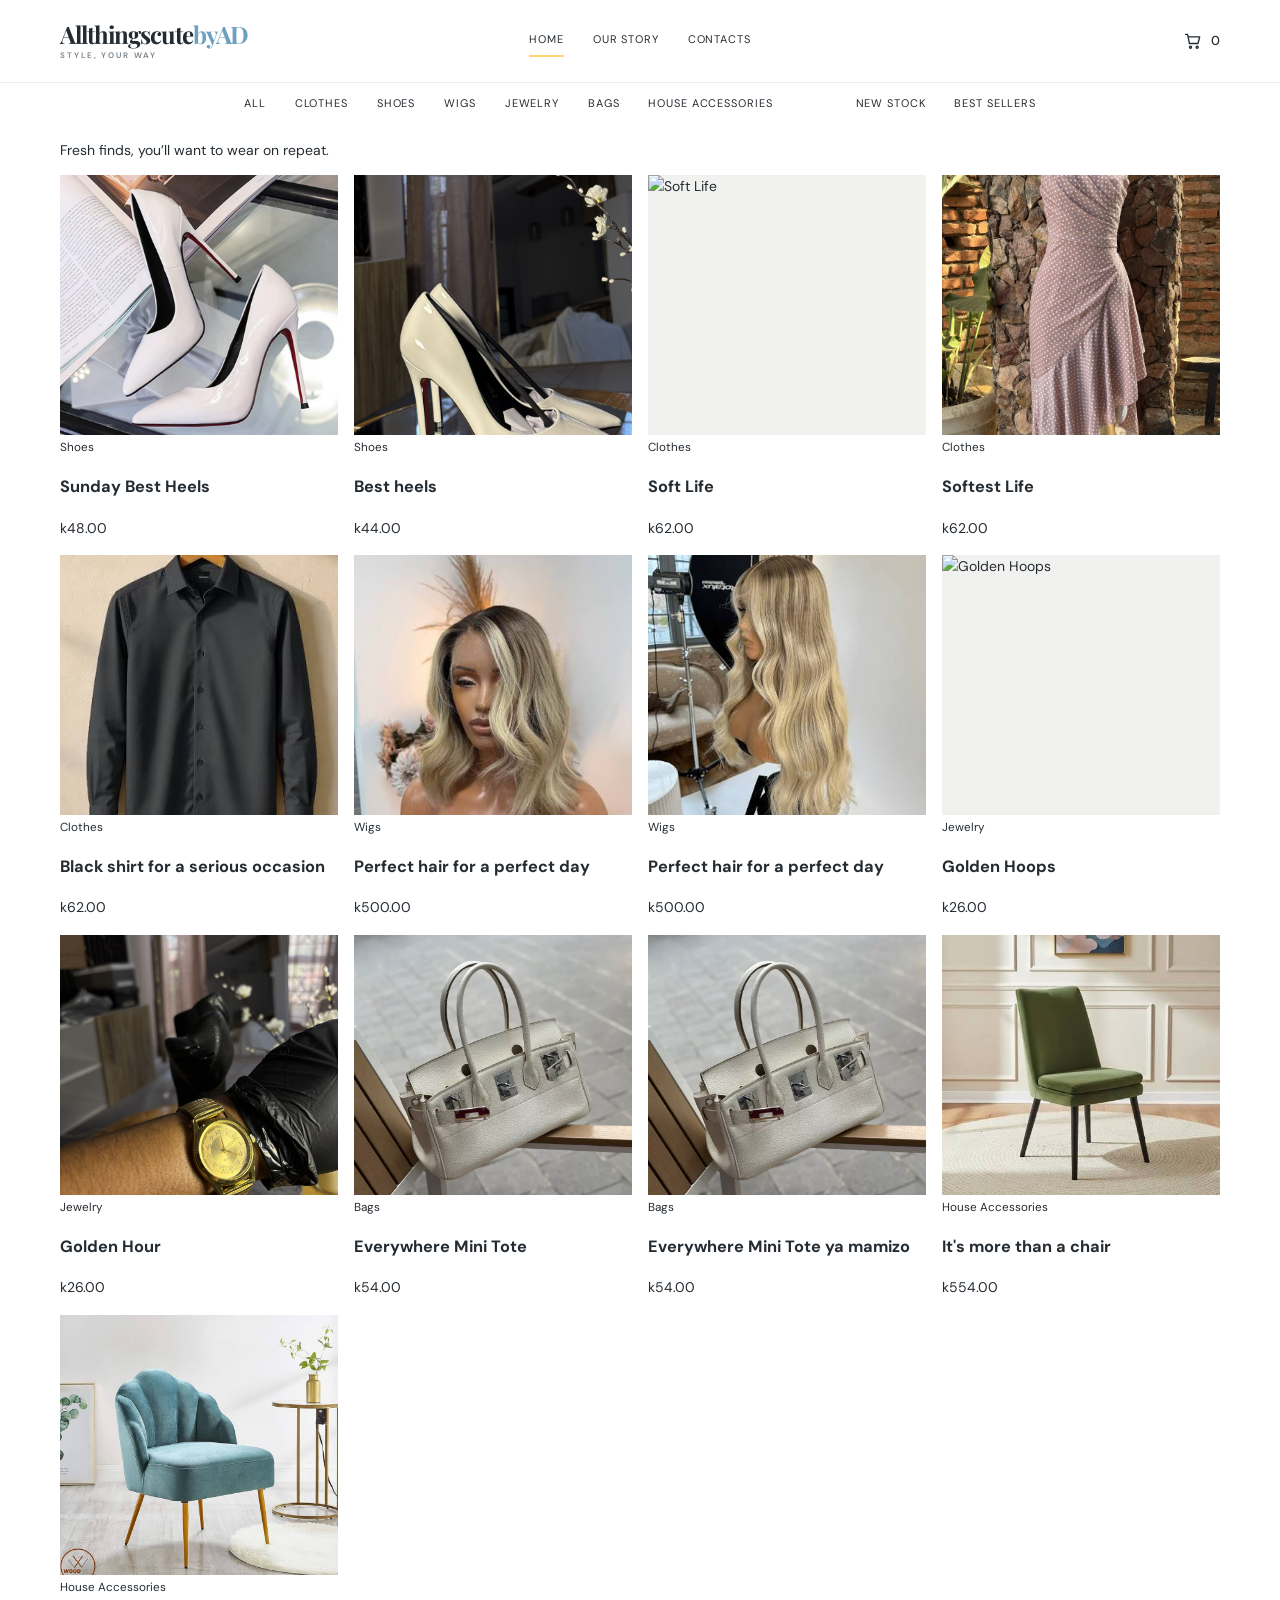
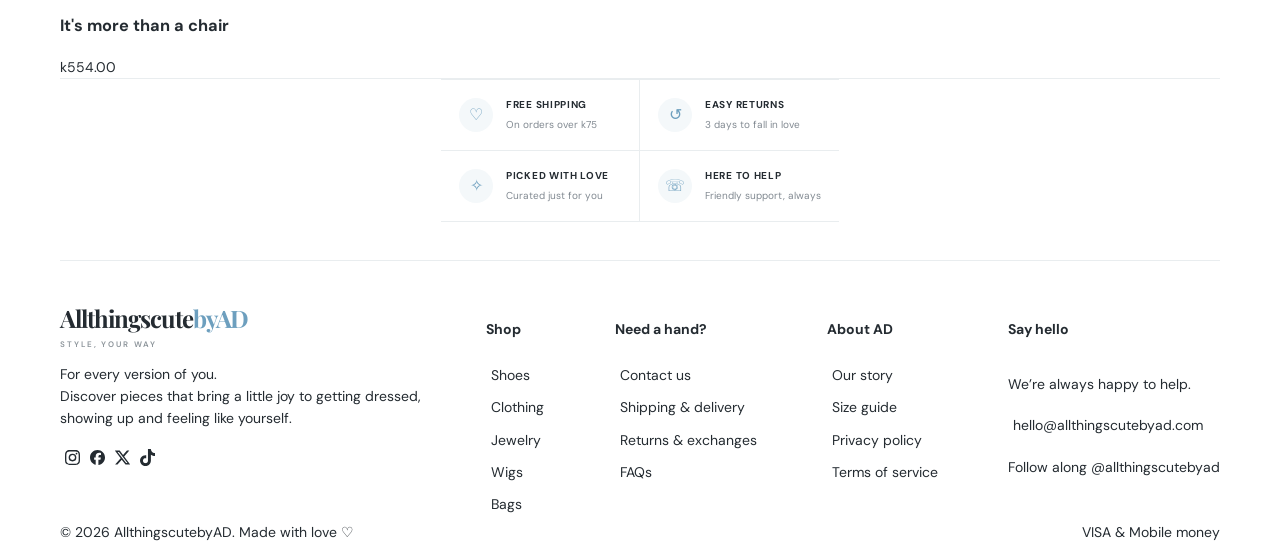
==== index.html @ f877f403 "Initial commit" ====
<!DOCTYPE html>
<html lang="en">
<head>
    <meta charset="UTF-8">
    <meta name="viewport" content="width=device-width, initial-scale=1, viewport-fit=cover">
     <meta name="theme-color" content="#96c3e2" />
    <title>AllthingscutebyAD — Style, your way</title>
    <meta name="description" content="Review the items in your AllthingscutebyAD cart.">
    <link rel="preconnect" href="https://fonts.googleapis.com">
    <link rel="preconnect" href="https://fonts.gstatic.com" crossorigin>
    <link href="https://fonts.googleapis.com/css2?family=DM+Sans:wght@400;500;600;700&family=Playfair+Display:wght@500;600;700&display=swap" rel="stylesheet">
    <link rel="stylesheet" href="/CSSallthings/index.css">
</head>
<body>
    <!--<div class="announcement">A little something lovely — <b>free shipping</b> on orders over $75</div>-->

   <header class="site-header">
        <div class="wrap">
            <div class="bar">
            <a class="logo" href="index.html" aria-label="AllthingscutebyAD home"><b>Allthingscute<i>byAD</i></b><small>STYLE, YOUR WAY</small></a>
            <nav class="nav" id="nav" aria-label="Main">
                <a href="index.html" aria-current="page">Home</a>
                <a href="/HTMLallthings/Our Story _ AllthingscutebyAD.html">Our story</a>
                <a href="/HTMLallthings/Contact Us _ AllthingscutebyAD.html">Contacts</a>
            </nav>
            <div class="tools">
                <a class="cart" href="/HTMLallthings/Your Cart _ AllthingscutebyAD.html" aria-label="Cart, 0 items"><svg viewBox="0 0 24 24" fill="none" stroke="currentColor" stroke-width="1.6" stroke-linecap="round" stroke-linejoin="round"><path d="M3 4h2.500l2.200 11h10.300l2-8H6.500"/><circle cx="9" cy="19.500" r="1.200"/><circle cx="17" cy="19.500" r="1.200"/></svg><span id="cart-count">0</span></a>
                <button class="menu-btn" id="menu-btn" aria-label="Menu" aria-expanded="false" aria-controls="nav"><svg viewBox="0 0 24 24" fill="none" stroke="currentColor" stroke-width="1.6" stroke-linecap="round"><path d="M4 7h16M4 12h11M4 17h16"/></svg></button>
            </div>
            </div>
        </div>
   </header>

    <header class="header-products">
       <div class="products-wrap">
            <nav class="nav products-nav">
                <a href="#" id="all">All</a>
                <a href="#" id="clothesTab">Clothes</a>
                <a href="#" id="shoesTab">shoes</a>
                <a href="#" id="wigsTab">wigs</a>
                <a href="#" id="jewelryTab">jewelry</a>
                <a href="#" id="bagsTab">Bags</a>
                <a href="#" id="houseTab">House Accessories</a>
            </nav>
            <div class="twerks">
                <div class="nav">
                    <a href="#featured" class="NewStock">New Stock</a>
                    <a href="#featured" class="bestSeller">Best sellers</a>
                </div>
            </div>
       </div>
    </header>

    <div class="header2">
        <div class="headerContainer">
        <div class="icon"></div>
        <div class="options">
            <div class="optionsContainer">
                <div class="searchIcon"></div>
                <div class="home">home</div>
                <div class="products">products</div>
                <div class="brog">brog</div>
                <div class="about">about</div>
                <div class="contacts">contacts</div>
            </div>
            <div class="addToCart">add</div>
        </div>
    </div>
    </div>
    <div class="main">
        <div class="itemContainer">
           <!--clothes tab-->
            <div class="hero-main">
                <img src="https://images.unsplash.com/photo-1539109136881-3be0616acf4b?auto=format&fit=crop&w=1300&q=85" alt="Woman in a chic neutral outfit" loading="lazy">
                <div class="hero-copy">
                <div class="eyebrow">The new season edit</div>
                <h1>Feel cute.<br>Be you.</h1>
                <p>Little things that make you feel like the best version of yourself. Find your new favorite today.</p>
                <a class="btn" href="#categories">Shop the collection <span>→</span></a>
                </div>
            </div>
            <!--shoes tab-->
            <div class="hero-main" href="#categories">
                <img src="https://encrypted-tbn0.gstatic.com/images?q=tbn:ANd9GcT6rPO8K9i-c21OOkZtDKcu__OHGgDs4h7Q7kkB447UrA&s=10" alt="A pair of stylish heels" loading="lazy">
                <div class="side-copy">
                    <small>Step into something lovely</small>
                    <h2>Shoes to love</h2>
                    <a class="btn" href="#categories">Shop shoes →</a>
                    <span class="text-link">Shop shoes →</span>
                </div>
          </div>
           <!--jewelry tab-->
          <div class="hero-main" href="#categories">
            <img src="https://images.unsplash.com/photo-1617038220319-276d3cfab638?auto=format&fit=crop&w=700&q=80" alt="Gold jewelry" loading="lazy">
            <div class="side-copy">
              <small>Your little sparkle</small>
              <h2>Jewelry edit</h2>
              <a class="btn" href="#categories">Shop jewelry →</a>
            </div>
          </div>
          <!--wigs tab-->
          <div class="hero-main" href="#categories">
            <img src="https://encrypted-tbn0.gstatic.com/images?q=tbn:ANd9GcSiTjbR0cYACHZYfbtIxsg9fu1krcEa8y6SXCbswASoBZkrSB3hBooDhJg&s=10" alt="Gold jewelry" loading="lazy">
            <div class="side-copy">
              <small>Your perfect wig</small>
              <h2>Wig edit</h2>
              <a class="btn" href="#categories">Shop Wigs →</a>
            </div>
          </div>
        </div>
       
        <section class="featured" id="featured">
            <div class="wrap">
                <div class="section-head"><div>
                    <p>Fresh finds, you’ll want to wear on repeat.</p>
                </div>
                <div class="tabs">
                    <button class="active">Featured</button>
                    <button>New arrivals</button>
                    <button>Best sellers</button>
                </div>
            </div>
             <!--all products-->
            <div class="products">
       
                <article class="product shoesItem" class="shoes" class="data-category">
                    <div class="product-photo">
                    <img src="/images/bongiwe/whiteHeels.JPG" alt="Strappy heeled sandals" loading="lazy">
                    <span class="badge">Bestseller</span>
                    <div class="quick">
                        <button class="btn" onclick="addBag()">Add to Cart<span>+</span></button>
                    </div>
                    </div>
                    <div class="product-info">
                    <small class="product-category">Shoes</small>
                    <h3 class="product-comment">Sunday Best Heels</h3>
                    <div class="price">k48.00</div></div>
                </article>

                <article class="product shoesItem" class="shoes" >
                    <div class="product-photo">
                    <img src="/images/bongiwe/whiteHeels2.jpg" alt="Soft tan everyday handbag" loading="lazy"><span class="badge">Just lovely</span>
                    <div class="quick">
                        <button class="btn" onclick="addBag()">Add to Cart<span>+</span></button>
                    </div>
                    </div>
                    <div class="product-info">
                    <small class="product-category">shoes</small>
                    <h3 class="product-comment">Best heels</h3>
                    <div class="price">k44.00</div>
                    </div>
                </article>
        
                <article class="product clothesItem" class="clothing">
                    <div class="product-photo">
                    <img src="/images/bongiwe/WhiteDress.JPG" alt="Effortless everyday outfit" loading="lazy">
                    <span class="badge">New in</span>
                    <div class="quick">
                        <button class="btn" onclick="addBag()">Add to Cart<span>+</span></button>
                    </div>
                    </div>
                    <div class="product-info">
                    <small class="product-category">Clothing</small>
                    <h3 class="product-comment">Soft Life</h3>
                    <div class="price">k62.00</div>
                    </div>
                </article>

                <article class="product clothesItem" class="clothing">
                    <div class="product-photo">
                    <img src="/images/bongiwe/GoldenDress.jpg" alt="Effortless everyday outfit" loading="lazy">
                    <span class="badge">New in</span>
                    <div class="quick">
                        <button class="btn" onclick="addBag()">Add to Cart<span>+</span></button>
                    </div>
                    </div>
                    <div class="product-info">
                    <small class="product-category">Clothing</small>
                    <h3 class="product-comment">Softest Life</h3>
                    <div class="price">k62.00</div>
                    </div>
                </article>

                <article class="product clothesItem" class="clothing">
                    <div class="product-photo">
                    <img src="/images/bongiwe/shirt.jpg" alt="Effortless everyday outfit" loading="lazy">
                    <span class="badge">New in</span>
                    <div class="quick">
                        <button class="btn" onclick="addBag()">Add to Cart<span>+</span></button>
                    </div>
                    </div>
                    <div class="product-info">
                    <small class="product-category">Clothing</small>
                    <h3 class="product-comment">black shirt for a serious occasion</h3>
                    <div class="price">k62.00</div>
                    </div>
                </article>

                 <article class="product wigsItem" class="wigs">
                    <div class="product-photo">
                    <img src="/images/bongiwe/wigs.jpg" alt="Effortless everyday outfit" loading="lazy">
                    <span class="badge">New in</span>
                    <div class="quick">
                        <button class="btn" onclick="addBag()">Add to Cart<span>+</span></button>
                    </div>
                    </div>
                    <div class="product-info">
                    <small class="product-category">Wigs</small>
                    <h3 class="product-comment">perfect hair for a perfect day</h3>
                    <div class="price">k500.00</div>
                    </div>
                </article>

                 <article class="product wigsItem" class="wigs">
                    <div class="product-photo">
                    <img src="/images/bongiwe/wigs2.jpg" alt="Effortless everyday outfit" loading="lazy">
                    <span class="badge">New in</span>
                    <div class="quick">
                        <button class="btn" onclick="addBag()">Add to Cart<span>+</span></button>
                    </div>
                    </div>
                    <div class="product-info">
                    <small class="product-category">Wigs</small>
                    <h3 class="product-comment">perfect hair for a perfect day</h3>
                    <div class="price">k500.00</div>
                    </div>
                </article>

                <article class="product jewelryItem" class="jewelry">
                    <div class="product-photo">
                    <img src="/images/bongiwe/jewerlyNecklace.JPG" alt="Golden layered jewelry" loading="lazy">
                    <div class="quick">
                        <button class="btn" onclick="addBag()">Add to Cart<span>+</span></button>
                    </div>
                    </div>
                    <div class="product-info">
                    <small class="product-category">Jewelry</small>
                    <h3 class="product-comment">Golden Hoops</h3>
                    <div class="price">k26.00</div>
                    </div>
                </article>

                 <article class="product jewelryItem" class="jewelry">
                    <div class="product-photo">
                    <img src="/images/bongiwe/jewerlyWatch.jpg" alt="Golden layered jewelry" loading="lazy">
                    <div class="quick">
                        <button class="btn" onclick="addBag()">Add to Cart<span>+</span></button>
                    </div>
                    </div>
                    <div class="product-info">
                    <small class="product-category">Jewelry</small>
                    <h3 class="product-comment">Golden Hour</h3>
                    <div class="price">k26.00</div>
                    </div>
                </article>

                 <article class="product bagsItem" class="bags">
                    <div class="product-photo">
                    <img src="/images/bongiwe/whiteBack.JPG" alt="Soft tan everyday handbag" loading="lazy"><span class="badge">Just lovely</span>
                    <div class="quick">
                        <button class="btn" onclick="addBag()">Add to Cart<span>+</span></button>
                    </div>
                    </div>
                    <div class="product-info">
                    <small class="product-category">Bags</small>
                    <h3 class="product-comment">Everywhere Mini Tote</h3>
                    <div class="price">k54.00</div>
                    </div>
                </article>

                 <article class="product houseItem" class="house">
                    <div class="product-photo">
                    <img src="/images/bongiwe/chair.jpg" alt="Soft tan everyday handbag" loading="lazy"><span class="badge">Just lovely</span>
                    <div class="quick">
                        <button class="btn" onclick="addBag()">Add to Cart<span>+</span></button>
                    </div>
                    </div>
                    <div class="product-info">
                    <small class="product-category">chair</small>
                    <h3 class="product-comment">its more than a chair</h3>
                    <div class="price">k554.00</div>
                    </div>
                </article>

                  <article class="product houseItem" class="house">
                    <div class="product-photo">
                    <img src="/images/bongiwe/armchair.jpg" alt="Soft tan everyday handbag" loading="lazy"><span class="badge">Just lovely</span>
                    <div class="quick">
                        <button class="btn" onclick="addBag()">Add to Cart<span>+</span></button>
                    </div>
                    </div>
                    <div class="product-info">
                    <small class="product-category">chair</small>
                    <h3 class="product-comment">its more than a chair</h3>
                    <div class="price">k554.00</div>
                    </div>
                </article>


                <article class="product bagsItem" class="bags">
                    <div class="product-photo">
                    <img src="/images/bongiwe/whiteBack.JPG" alt="Soft tan everyday handbag" loading="lazy"><span class="badge">Just lovely</span>
                    <div class="quick">
                        <button class="btn" onclick="addBag()">Add to Cart<span>+</span></button>
                    </div>
                    </div>
                    <div class="product-info">
                    <small class="product-category">Bags</small>
                    <h3 class="product-comment">Everywhere Mini Tote ya mamizo</h3>
                    <div class="price">k54.00</div>
                    </div>
                </article>

                
            </div>
            </div>
        </section>

        <div class="perks wrap">
            <section class="perks">
                <div class="perk">
                <span class="perk-ico">♡</span><div><b>Free shipping</b><small>On orders over k75</small></div></div>
                <div class="perk"><span class="perk-ico">↺</span><div><b>Easy returns</b><small>3 days to fall in love</small></div></div>
                <div class="perk"><span class="perk-ico">✧</span><div><b>Picked with love</b><small>Curated just for you</small></div></div>
                <div class="perk"><span class="perk-ico">☏</span><div><b>Here to help</b><small>Friendly support, always</small></div></div>
            </section>
        </div>
    </div>
     <footer class="footer" id="story">
        <div class="wrap">
            <div class="footer-grid">
                <div class="footer-about">
                    <a class="brand" href="#top">Allthingscute<span class="ad">byAD</span><small>Style, your way</small></a>
                    <p>For every version of you. <br> Discover pieces that bring a little joy to getting dressed,<br> showing up and feeling like yourself.</p>
                    <div class="social">
                        <a href="#" id="instagram"><svg xmlns="http://www.w3.org/2000/svg" viewBox="0 0 448 512"><path fill="currentColor" d="M224.3 141a115 115 0 1 0 -.6 230 115 115 0 1 0 .6-230zm-.6 40.4a74.6 74.6 0 1 1 .6 149.2 74.6 74.6 0 1 1 -.6-149.2zm93.4-45.1a26.8 26.8 0 1 1 53.6 0 26.8 26.8 0 1 1 -53.6 0zm129.7 27.2c-1.7-35.9-9.9-67.7-36.2-93.9-26.2-26.2-58-34.4-93.9-36.2-37-2.1-147.9-2.1-184.9 0-35.8 1.7-67.6 9.9-93.9 36.1s-34.4 58-36.2 93.9c-2.1 37-2.1 147.9 0 184.9 1.7 35.9 9.9 67.7 36.2 93.9s58 34.4 93.9 36.2c37 2.1 147.9 2.1 184.9 0 35.9-1.7 67.7-9.9 93.9-36.2 26.2-26.2 34.4-58 36.2-93.9 2.1-37 2.1-147.8 0-184.8zM399 388c-7.8 19.6-22.9 34.7-42.6 42.6-29.5 11.7-99.5 9-132.1 9s-102.7 2.6-132.1-9c-19.6-7.8-34.7-22.9-42.6-42.6-11.7-29.5-9-99.5-9-132.1s-2.6-102.7 9-132.1c7.8-19.6 22.9-34.7 42.6-42.6 29.5-11.7 99.5-9 132.1-9s102.7-2.6 132.1 9c19.6 7.8 34.7 22.9 42.6 42.6 11.7 29.5 9 99.5 9 132.1s2.7 102.7-9 132.1z"/></svg></a>
                        <a href="#" id="facebook"><svg xmlns="http://www.w3.org/2000/svg" viewBox="0 0 512 512"><path fill="currentColor" d="M512 256C512 114.6 397.4 0 256 0S0 114.6 0 256C0 376 82.7 476.8 194.2 504.5l0-170.3-52.8 0 0-78.2 52.8 0 0-33.7c0-87.1 39.4-127.5 125-127.5 16.2 0 44.2 3.2 55.7 6.4l0 70.8c-6-.6-16.5-1-29.6-1-42 0-58.2 15.9-58.2 57.2l0 27.8 83.6 0-14.4 78.2-69.3 0 0 175.9C413.8 494.8 512 386.9 512 256z"/></svg></a>
                        <a href="#" id="twitter"><svg xmlns="http://www.w3.org/2000/svg" viewBox="0 0 448 512"><path fill="currentColor" d="M357.2 48L427.8 48 273.6 224.2 455 464 313 464 201.7 318.6 74.5 464 3.8 464 168.7 275.5-5.2 48 140.4 48 240.9 180.9 357.2 48zM332.4 421.8l39.1 0-252.4-333.8-42 0 255.3 333.8z"/></svg></a>
                        <a href="#" id="tiktok"><svg xmlns="http://www.w3.org/2000/svg" viewBox="0 0 448 512"><path fill="currentColor" d="M448.5 209.9c-44 .1-87-13.6-122.8-39.2l0 178.7c0 33.1-10.1 65.4-29 92.6s-45.6 48-76.6 59.6-64.8 13.5-96.9 5.3-60.9-25.9-82.7-50.8-35.3-56-39-88.9 2.9-66.1 18.6-95.2 40-52.7 69.6-67.7 62.9-20.5 95.7-16l0 89.9c-15-4.7-31.1-4.6-46 .4s-27.9 14.6-37 27.3-14 28.1-13.9 43.9 5.2 31 14.5 43.7 22.4 22.1 37.4 26.9 31.1 4.8 46-.1 28-14.4 37.2-27.1 14.2-28.1 14.2-43.8l0-349.4 88 0c-.1 7.4 .6 14.9 1.9 22.2 3.1 16.3 9.4 31.9 18.7 45.7s21.3 25.6 35.2 34.6c19.9 13.1 43.2 20.1 67 20.1l0 87.4z"/></svg></a>
                    </div>
                </div>
                <div class="footer-col">
                    <h4>Shop</h4>
                    <a href="#categories">Shoes</a>
                    <a href="#categories">Clothing</a>
                    <a href="#categories">Jewelry</a>
                    <a href="#categories">Wigs</a>
                    <a href="#categories">Bags</a>
                </div>
                <div class="footer-col">
                    <h4>Need a hand?</h4>
                    <a href="#">Contact us</a>
                    <a href="#">Shipping &amp; delivery</a>
                    <a href="#">Returns &amp; exchanges</a>
                    <a href="#">FAQs</a>
                </div>
                <div class="footer-col">
                    <h4>About AD</h4>
                    <a href="#story">Our story</a>
                    <a href="#">Size guide</a>
                    <a href="#">Privacy policy</a>
                    <a href="#">Terms of service</a>
                </div>
                <div class="footer-col">
                    <h4>Say hello</h4>
                    <p>We’re always happy to help.</p>
                    <a href="mailto:hello@allthingscutebyad.com">hello@allthingscutebyad.com</a>
                    <p>Follow along @allthingscutebyad</p>
                </div>
            </div>
            <div class="copyright">
                <span>© 2026 AllthingscutebyAD. Made with love ♡</span>
                <span class="payment">VISA & Mobile money</span>
            </div>
        </div>
    </footer>

    <script src="https://cdn.jsdelivr.net/npm/@supabase/supabase-js@2"></script>
    <script src="/JSallthings/supabase-config.js"></script>
    <script src="/JSallthings/store.js"></script>
    <script src="/JSallthings/home.js"></script>
</body>
</html>
---- CSSallthings/index.css ----
.header2,
.nav,
.itemContainer,
.tabs,
.badge,
.announcement {
  display: none;
}
:root {
  --blue: #96c3e2;
  --blue-deep: #6d9fbe;
  --gold: #ffd476;
  --ink: #242b31;
  --muted: #818991;
  --paper: #fff;
  --mist: #f4f7f8;
  --line: #e9edef;
  --serif: "Playfair Display", Georgia, serif;
  --sans: "DM Sans", Arial, sans-serif;
  color-scheme: light;
  box-sizing: border-box;
  padding-top: env(safe-area-inset-top, 0px);
  padding-bottom: env(safe-area-inset-bottom, 0px);
}
* {
  box-sizing: border-box;
}
*,
*::before,
*::after {
  box-sizing: inherit;
}
html {
  height: 100%;
  scroll-behavior: smooth;
  scroll-padding-top: env(safe-area-inset-top, 0px);

}

body {
  margin: 0;
  min-height: 100%;
  color: var(--ink);
  background: #fff;
  font-family: var(--sans);
  font-size: 14px;
  line-height: 1.6;
}
button,
a {
  font: inherit;
}

a {
  color: inherit;
  text-decoration: none;
}

button {
  cursor: pointer;
}
.announcement {
  height: 34px;
  background: var(--blue);
  color: #fff;
  display: flex;
  align-items: center;
  justify-content: center;
  font-size: 10px;
  letter-spacing: 0.14em;
  text-transform: uppercase;
}

.announcement b {
  color: #fff2c9;
  margin: 0 5px;
}

.wrap {
  width: min(1160px, calc(100% - 64px));
  margin: auto;
}
.header {
  height: 82px;
  display: flex;
  align-items: center;
  justify-content: space-between;
  gap: 30px;
}
.header-products {
  display: flex;
  align-items: center;
  justify-content: center;
  width: 100%;

}
.products-wrap{
  height: 42px;
  width: 65%;
  display: flex;
  align-items: center;
  justify-content: space-between;
  gap: 30px;
  padding-left: 20px;
  padding-right: 20px;
}


.nav {
  display: flex;
  align-items: center;
  gap: 29px;
  font-size: 11px;
  letter-spacing: 0.08em;
  text-transform: uppercase;
}
.products {
  display: flex;
  justify-content: center;
  width: 100%;
}
.nav a {
  transition: color 0.2s;
}

.nav a:hover {
  color: var(--blue-deep);
}

.site-header .bar {
  height: 82px;
  display: grid;
  grid-template-columns: 1fr auto 1fr;
  align-items: center;
  gap: 24px;
}

.site-header .logo {
  display: inline-block;
  line-height: 1;
  justify-self: start;
}

.site-header .logo b {
  font-family: var(--serif);
  font-size: 24px;
  font-weight: 700;
  letter-spacing: -1.1px;
  white-space: nowrap;
}

.site-header .logo b i {
  color: var(--blue-deep);
  font-style: normal;
}

.site-header .logo small {
  display: block;
  margin-top: 4px;
  color: #79828a;
  font: 600 8px var(--sans);
  letter-spacing: 0.24em;
  text-transform: uppercase;
}

.site-header .nav {
  display: flex;
  align-items: center;
  gap: 29px;
  font-size: 11px;
  letter-spacing: 0.08em;
  text-transform: uppercase;
}

.site-header .nav a {
  padding: 6px 0;
  border-bottom: 2px solid transparent;
  transition: color 0.2s;
}

.site-header .nav a:hover {
  color: var(--blue-deep);
}

.site-header .nav a[aria-current="page"] {
  border-bottom-color: var(--gold);
}

.site-header .tools {
  display: flex;
  justify-content: flex-end;
  align-items: center;
  gap: 12px;
}

.site-header .cart {
  display: inline-flex;
  align-items: center;
  gap: 8px;
  color: var(--ink);
  font-size: 13px;
  font-weight: 500;
}

.site-header .cart svg {
  width: 20px;
  height: 20px;
}

.site-header .menu-btn {
  display: none;
  padding: 8px;
  border: 0;
  background: none;
  color: var(--ink);
}

.site-header .menu-btn svg {
  display: block;
  width: 22px;
  height: 22px;
}

.site-header {
  border-bottom: 1px solid var(--line);
}

#featured .products {
  visibility: hidden;
}

#featured .products.is-ready {
  visibility: visible;
}

@media (max-width: 760px) {
  .site-header .bar {
    grid-template-columns: auto 1fr auto;
    gap: 12px;
    height: auto;
    padding: 14px 0;
  }

  .site-header .logo {
    justify-self: start;
  }

  .site-header .logo b {
    font-size: 20px;
  }

  .site-header .menu-btn {
    display: block;
    order: -1;
    margin-left: -8px;
  }

  .site-header .nav {
    display: none;
    grid-column: 1 / -1;
    flex-direction: column;
    align-items: flex-start;
    gap: 2px;
    padding: 10px 0 4px;
    border-top: 1px solid var(--line);
  }

  .site-header .nav.open {
    display: flex;
  }

  .site-header .nav a {
    padding: 10px 0;
    font-size: 12px;
  }
}

.hero-main {
  height: 360px;
}

.perks.wrap {
  display: flex;
  justify-content: center;
}
.perks {
  display: grid;
  grid-template-columns: repeat(4, 1fr);
  border-block: 1px solid var(--line);
  margin-bottom: 38px;
}

.perk {
  padding: 17px 18px;
  display: flex;
  align-items: center;
  gap: 13px;
  border-right: 1px solid var(--line);
}

.perk:last-child {
  border: 0;
}

.perk-ico {
  width: 34px;
  height: 34px;
  flex: none;
  border-radius: 50%;
  background: #f4f8fa;
  display: grid;
  place-items: center;
  font-size: 16px;
  color: var(--blue-deep);
}

.perk b {
  display: block;
  font-size: 10px;
  text-transform: uppercase;
  letter-spacing: 0.07em;
}

.perk small {
  display: block;
  color: var(--muted);
  font-size: 10px;
  margin-top: 4px;
}
.perks {
  display: grid;
  grid-template-columns: repeat(2, 1fr);
}

.perk:nth-child(2) {
  border-right: 0;
}

.perk:nth-child(-n + 2) {
  border-bottom: 1px solid var(--line);
}

.products {
  display: grid;
  grid-template-columns: repeat(4, 1fr);
  gap: 16px;
}

.product {
  background: white;
  position: relative;
  min-width: 0;
}

.product-photo {
  height: 260px;
  overflow: hidden;
  position: relative;
  background: #f1f2f0;
}

.product-image-link {
  display: block;
  height: 100%;
}

.product-photo img {
  transition: transform 0.45s;
}

.product-name-link {
  color: inherit;
  text-decoration: none;
}

.product-name-link:hover {
  text-decoration: underline;
}

.product:hover .product-photo img {
  transform: scale(1.045);
}

.product img {
  width: 100%;
  height: 100%;
  object-fit: cover;
  display: block;
}
.badge {
  position: absolute;
  left: 12px;
  top: 12px;
  background: var(--gold);
  font-size: 9px;
  padding: 6px 8px;
  text-transform: uppercase;
  letter-spacing: 0.08em;
  font-weight: 700;
}
.quick {
  position: absolute;
  left: 12px;
  right: 12px;
  bottom: 12px;
  opacity: 0;
  transform: translateY(6px);
  transition: 0.2s;
}
.product:hover .quick {
  opacity: 1;
  transform: none;
}

.quick .btn {
  width: 100%;
  padding: 12px;
}

.btn {
  display: inline-flex;
  align-items: center;
  justify-content: center;
  gap: 12px;
  background: var(--gold);
  padding: 14px 21px;
  color: #293139;
  text-transform: uppercase;
  font-size: 10px;
  letter-spacing: 0.13em;
  font-weight: 700;
  border: 0;
  transition:
    transform 0.2s,
    background 0.2s;
}

.btn:hover {
  transform: translateY(-2px);
  background: #ffdf98;
}

.brand {
  font-family: var(--serif);
  font-size: 24px;
  font-weight: 700;
  letter-spacing: -1.1px;
  white-space: nowrap;
}

.brand .ad {
  color: var(--blue-deep);
}

.brand small {
  display: block;
  font: 600 8px var(--sans);
  letter-spacing: 0.24em;
  text-transform: uppercase;
  color: #8c949a;
  margin-top: 1px;
}
/*.footer-grid {
    display: grid;
    grid-template-columns: repeat(2, 1fr);
    gap: 24px 18px;
}
*/
.footer-grid {
  display: flex;
  justify-content: space-between;
}
.footer-col {
  display: flex;
  flex-direction: column;
}
.footer-col a {
  margin: 5px;
}
.footer-about {
  grid-column: span 2;
}

.footer-grid .footer-col:last-child {
  grid-column: span 2;
}
.social {
  display: flex;
  a {
    margin: 5px;
  }
  svg {
    width: 15px;
  }
}

.copyright {
  display: flex;
  justify-content: space-between;
  gap: 10px;
  flex-wrap: wrap;
}
@media (min-width: 850px) {
  .icon-btn.hamb {
    display: none;
  }
}
@media (max-width: 850px) {
}
@media (max-width: 600px) {
  .announcement {
    font-size: 8px;
    display: none;
  }

  .wrap {
    width: calc(100% - 30px);
  }
}
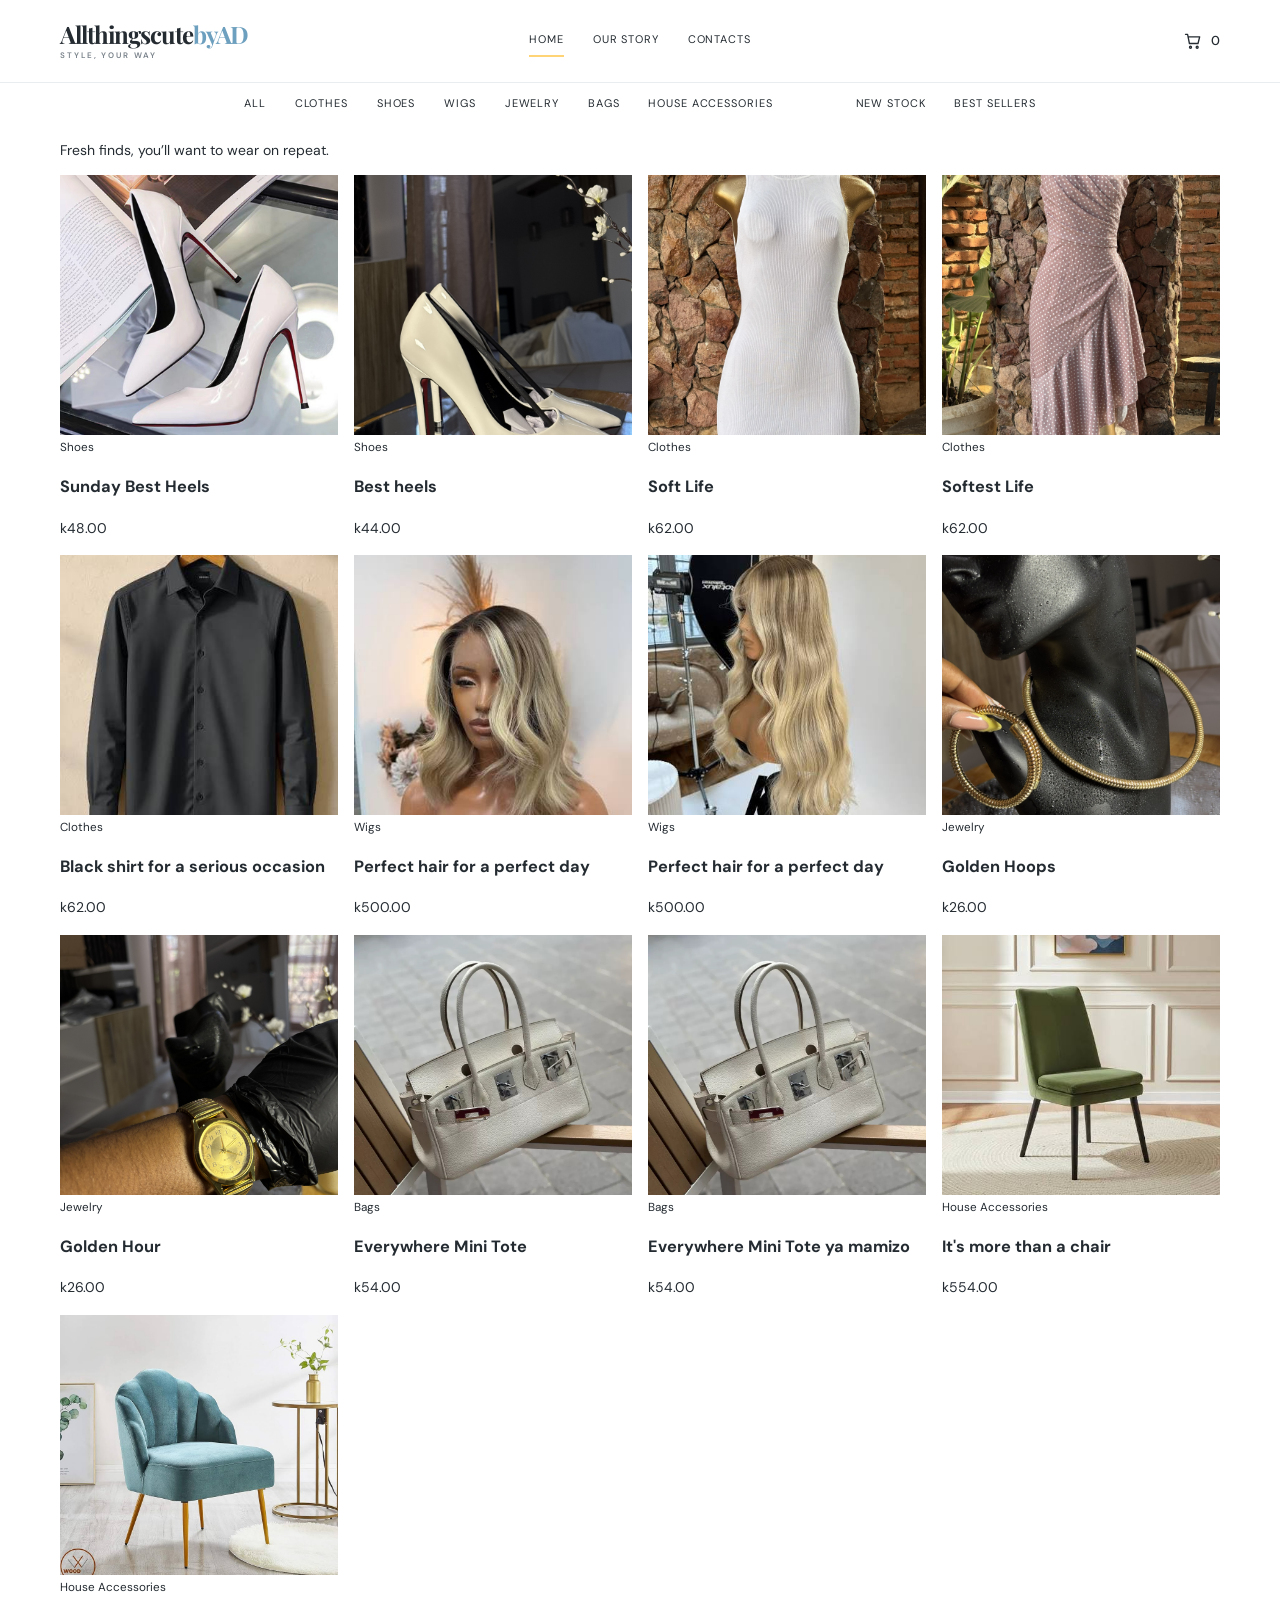
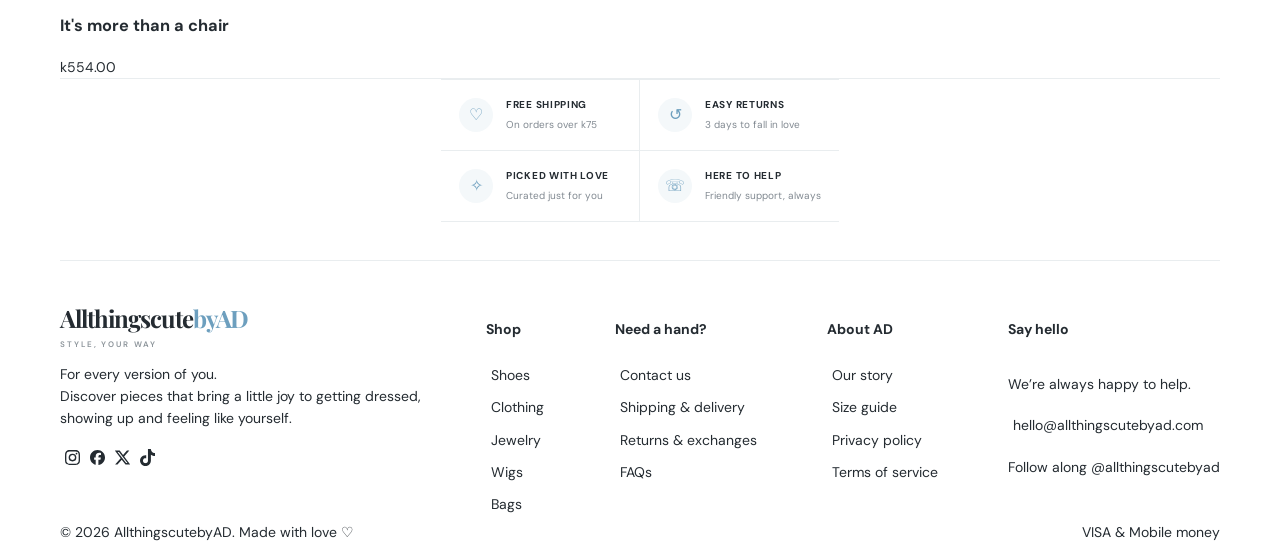
==== commit 19e75f0f: "the major edit of file paths changed different file paths and modified images extensions" ====
--- a/index.html
+++ b/index.html
@@ -9,7 +9,7 @@
     <link rel="preconnect" href="https://fonts.googleapis.com">
     <link rel="preconnect" href="https://fonts.gstatic.com" crossorigin>
     <link href="https://fonts.googleapis.com/css2?family=DM+Sans:wght@400;500;600;700&family=Playfair+Display:wght@500;600;700&display=swap" rel="stylesheet">
-    <link rel="stylesheet" href="/CSSallthings/index.css">
+    <link rel="stylesheet" href="CSSallthings/index.css">
 </head>
 <body>
     <!--<div class="announcement">A little something lovely — <b>free shipping</b> on orders over $75</div>-->
@@ -20,11 +20,11 @@
             <a class="logo" href="index.html" aria-label="AllthingscutebyAD home"><b>Allthingscute<i>byAD</i></b><small>STYLE, YOUR WAY</small></a>
             <nav class="nav" id="nav" aria-label="Main">
                 <a href="index.html" aria-current="page">Home</a>
-                <a href="/HTMLallthings/Our Story _ AllthingscutebyAD.html">Our story</a>
-                <a href="/HTMLallthings/Contact Us _ AllthingscutebyAD.html">Contacts</a>
+                <a href="HTMLallthings/Our Story _ AllthingscutebyAD.html">Our story</a>
+                <a href="HTMLallthings/Contact Us _ AllthingscutebyAD.html">Contacts</a>
             </nav>
             <div class="tools">
-                <a class="cart" href="/HTMLallthings/Your Cart _ AllthingscutebyAD.html" aria-label="Cart, 0 items"><svg viewBox="0 0 24 24" fill="none" stroke="currentColor" stroke-width="1.6" stroke-linecap="round" stroke-linejoin="round"><path d="M3 4h2.500l2.200 11h10.300l2-8H6.500"/><circle cx="9" cy="19.500" r="1.200"/><circle cx="17" cy="19.500" r="1.200"/></svg><span id="cart-count">0</span></a>
+                <a class="cart" href="HTMLallthings/Your Cart _ AllthingscutebyAD.html" aria-label="Cart, 0 items"><svg viewBox="0 0 24 24" fill="none" stroke="currentColor" stroke-width="1.6" stroke-linecap="round" stroke-linejoin="round"><path d="M3 4h2.500l2.200 11h10.300l2-8H6.500"/><circle cx="9" cy="19.500" r="1.200"/><circle cx="17" cy="19.500" r="1.200"/></svg><span id="cart-count">0</span></a>
                 <button class="menu-btn" id="menu-btn" aria-label="Menu" aria-expanded="false" aria-controls="nav"><svg viewBox="0 0 24 24" fill="none" stroke="currentColor" stroke-width="1.6" stroke-linecap="round"><path d="M4 7h16M4 12h11M4 17h16"/></svg></button>
             </div>
             </div>
@@ -71,7 +71,7 @@
         <div class="itemContainer">
            <!--clothes tab-->
             <div class="hero-main">
-                <img src="https://images.unsplash.com/photo-1539109136881-3be0616acf4b?auto=format&fit=crop&w=1300&q=85" alt="Woman in a chic neutral outfit" loading="lazy">
+                <img src="https://images.unsplash.com/photo-1539109136881-3be0616acf4b?auto=format&fit=crop&w=1300&q=85" alt="Woman in a chic neutral outfit">
                 <div class="hero-copy">
                 <div class="eyebrow">The new season edit</div>
                 <h1>Feel cute.<br>Be you.</h1>
@@ -81,7 +81,7 @@
             </div>
             <!--shoes tab-->
             <div class="hero-main" href="#categories">
-                <img src="https://encrypted-tbn0.gstatic.com/images?q=tbn:ANd9GcT6rPO8K9i-c21OOkZtDKcu__OHGgDs4h7Q7kkB447UrA&s=10" alt="A pair of stylish heels" loading="lazy">
+                <img src="https://encrypted-tbn0.gstatic.com/images?q=tbn:ANd9GcT6rPO8K9i-c21OOkZtDKcu__OHGgDs4h7Q7kkB447UrA&s=10" alt="A pair of stylish heels">
                 <div class="side-copy">
                     <small>Step into something lovely</small>
                     <h2>Shoes to love</h2>
@@ -91,7 +91,7 @@
           </div>
            <!--jewelry tab-->
           <div class="hero-main" href="#categories">
-            <img src="https://images.unsplash.com/photo-1617038220319-276d3cfab638?auto=format&fit=crop&w=700&q=80" alt="Gold jewelry" loading="lazy">
+            <img src="https://images.unsplash.com/photo-1617038220319-276d3cfab638?auto=format&fit=crop&w=700&q=80" alt="Gold jewelry">
             <div class="side-copy">
               <small>Your little sparkle</small>
               <h2>Jewelry edit</h2>
@@ -100,7 +100,7 @@
           </div>
           <!--wigs tab-->
           <div class="hero-main" href="#categories">
-            <img src="https://encrypted-tbn0.gstatic.com/images?q=tbn:ANd9GcSiTjbR0cYACHZYfbtIxsg9fu1krcEa8y6SXCbswASoBZkrSB3hBooDhJg&s=10" alt="Gold jewelry" loading="lazy">
+            <img src="https://encrypted-tbn0.gstatic.com/images?q=tbn:ANd9GcSiTjbR0cYACHZYfbtIxsg9fu1krcEa8y6SXCbswASoBZkrSB3hBooDhJg&s=10" alt="Gold jewelry">
             <div class="side-copy">
               <small>Your perfect wig</small>
               <h2>Wig edit</h2>
@@ -125,7 +125,7 @@
        
                 <article class="product shoesItem" class="shoes" class="data-category">
                     <div class="product-photo">
-                    <img src="/images/bongiwe/whiteHeels.JPG" alt="Strappy heeled sandals" loading="lazy">
+                    <img src="images/bongiwe/whiteHeels.JPG" alt="Strappy heeled sandals">
                     <span class="badge">Bestseller</span>
                     <div class="quick">
                         <button class="btn" onclick="addBag()">Add to Cart<span>+</span></button>
@@ -139,7 +139,7 @@
 
                 <article class="product shoesItem" class="shoes" >
                     <div class="product-photo">
-                    <img src="/images/bongiwe/whiteHeels2.jpg" alt="Soft tan everyday handbag" loading="lazy"><span class="badge">Just lovely</span>
+                    <img src="images/bongiwe/whiteHeels2.jpg" alt="Soft tan everyday handbag"><span class="badge">Just lovely</span>
                     <div class="quick">
                         <button class="btn" onclick="addBag()">Add to Cart<span>+</span></button>
                     </div>
@@ -153,7 +153,7 @@
         
                 <article class="product clothesItem" class="clothing">
                     <div class="product-photo">
-                    <img src="/images/bongiwe/WhiteDress.JPG" alt="Effortless everyday outfit" loading="lazy">
+                    <img src="images/bongiwe/WhiteDress.jpg" alt="Effortless everyday outfit">
                     <span class="badge">New in</span>
                     <div class="quick">
                         <button class="btn" onclick="addBag()">Add to Cart<span>+</span></button>
@@ -168,7 +168,7 @@
 
                 <article class="product clothesItem" class="clothing">
                     <div class="product-photo">
-                    <img src="/images/bongiwe/GoldenDress.jpg" alt="Effortless everyday outfit" loading="lazy">
+                    <img src="images/bongiwe/GoldenDress.jpg" alt="Effortless everyday outfit">
                     <span class="badge">New in</span>
                     <div class="quick">
                         <button class="btn" onclick="addBag()">Add to Cart<span>+</span></button>
@@ -183,7 +183,7 @@
 
                 <article class="product clothesItem" class="clothing">
                     <div class="product-photo">
-                    <img src="/images/bongiwe/shirt.jpg" alt="Effortless everyday outfit" loading="lazy">
+                    <img src="images/bongiwe/shirt.jpg" alt="Effortless everyday outfit">
                     <span class="badge">New in</span>
                     <div class="quick">
                         <button class="btn" onclick="addBag()">Add to Cart<span>+</span></button>
@@ -198,7 +198,7 @@
 
                  <article class="product wigsItem" class="wigs">
                     <div class="product-photo">
-                    <img src="/images/bongiwe/wigs.jpg" alt="Effortless everyday outfit" loading="lazy">
+                    <img src="images/bongiwe/wigs.jpg" alt="Effortless everyday outfit">
                     <span class="badge">New in</span>
                     <div class="quick">
                         <button class="btn" onclick="addBag()">Add to Cart<span>+</span></button>
@@ -213,7 +213,7 @@
 
                  <article class="product wigsItem" class="wigs">
                     <div class="product-photo">
-                    <img src="/images/bongiwe/wigs2.jpg" alt="Effortless everyday outfit" loading="lazy">
+                    <img src="images/bongiwe/wigs2.jpg" alt="Effortless everyday outfit">
                     <span class="badge">New in</span>
                     <div class="quick">
                         <button class="btn" onclick="addBag()">Add to Cart<span>+</span></button>
@@ -228,7 +228,7 @@
 
                 <article class="product jewelryItem" class="jewelry">
                     <div class="product-photo">
-                    <img src="/images/bongiwe/jewerlyNecklace.JPG" alt="Golden layered jewelry" loading="lazy">
+                    <img src="images/bongiwe/jewerlyNecklace.jpg" alt="Golden layered jewelry">
                     <div class="quick">
                         <button class="btn" onclick="addBag()">Add to Cart<span>+</span></button>
                     </div>
@@ -242,7 +242,7 @@
 
                  <article class="product jewelryItem" class="jewelry">
                     <div class="product-photo">
-                    <img src="/images/bongiwe/jewerlyWatch.jpg" alt="Golden layered jewelry" loading="lazy">
+                    <img src="images/bongiwe/jewerlyWatch.jpg" alt="Golden layered jewelry">
                     <div class="quick">
                         <button class="btn" onclick="addBag()">Add to Cart<span>+</span></button>
                     </div>
@@ -256,7 +256,7 @@
 
                  <article class="product bagsItem" class="bags">
                     <div class="product-photo">
-                    <img src="/images/bongiwe/whiteBack.JPG" alt="Soft tan everyday handbag" loading="lazy"><span class="badge">Just lovely</span>
+                    <img src="images/bongiwe/whiteBack.JPG" alt="Soft tan everyday handbag"><span class="badge">Just lovely</span>
                     <div class="quick">
                         <button class="btn" onclick="addBag()">Add to Cart<span>+</span></button>
                     </div>
@@ -270,7 +270,7 @@
 
                  <article class="product houseItem" class="house">
                     <div class="product-photo">
-                    <img src="/images/bongiwe/chair.jpg" alt="Soft tan everyday handbag" loading="lazy"><span class="badge">Just lovely</span>
+                    <img src="images/bongiwe/chair.jpg" alt="Soft tan everyday handbag"><span class="badge">Just lovely</span>
                     <div class="quick">
                         <button class="btn" onclick="addBag()">Add to Cart<span>+</span></button>
                     </div>
@@ -284,7 +284,7 @@
 
                   <article class="product houseItem" class="house">
                     <div class="product-photo">
-                    <img src="/images/bongiwe/armchair.jpg" alt="Soft tan everyday handbag" loading="lazy"><span class="badge">Just lovely</span>
+                    <img src="images/bongiwe/armchair.jpg" alt="Soft tan everyday handbag"><span class="badge">Just lovely</span>
                     <div class="quick">
                         <button class="btn" onclick="addBag()">Add to Cart<span>+</span></button>
                     </div>
@@ -299,7 +299,7 @@
 
                 <article class="product bagsItem" class="bags">
                     <div class="product-photo">
-                    <img src="/images/bongiwe/whiteBack.JPG" alt="Soft tan everyday handbag" loading="lazy"><span class="badge">Just lovely</span>
+                    <img src="images/bongiwe/whiteBack.JPG" alt="Soft tan everyday handbag"><span class="badge">Just lovely</span>
                     <div class="quick">
                         <button class="btn" onclick="addBag()">Add to Cart<span>+</span></button>
                     </div>
@@ -376,8 +376,8 @@
     </footer>
 
     <script src="https://cdn.jsdelivr.net/npm/@supabase/supabase-js@2"></script>
-    <script src="/JSallthings/supabase-config.js"></script>
-    <script src="/JSallthings/store.js"></script>
-    <script src="/JSallthings/home.js"></script>
+    <script src="JSallthings/supabase-config.js"></script>
+    <script src="JSallthings/store.js"></script>
+    <script src="JSallthings/home.js"></script>
 </body>
 </html>
